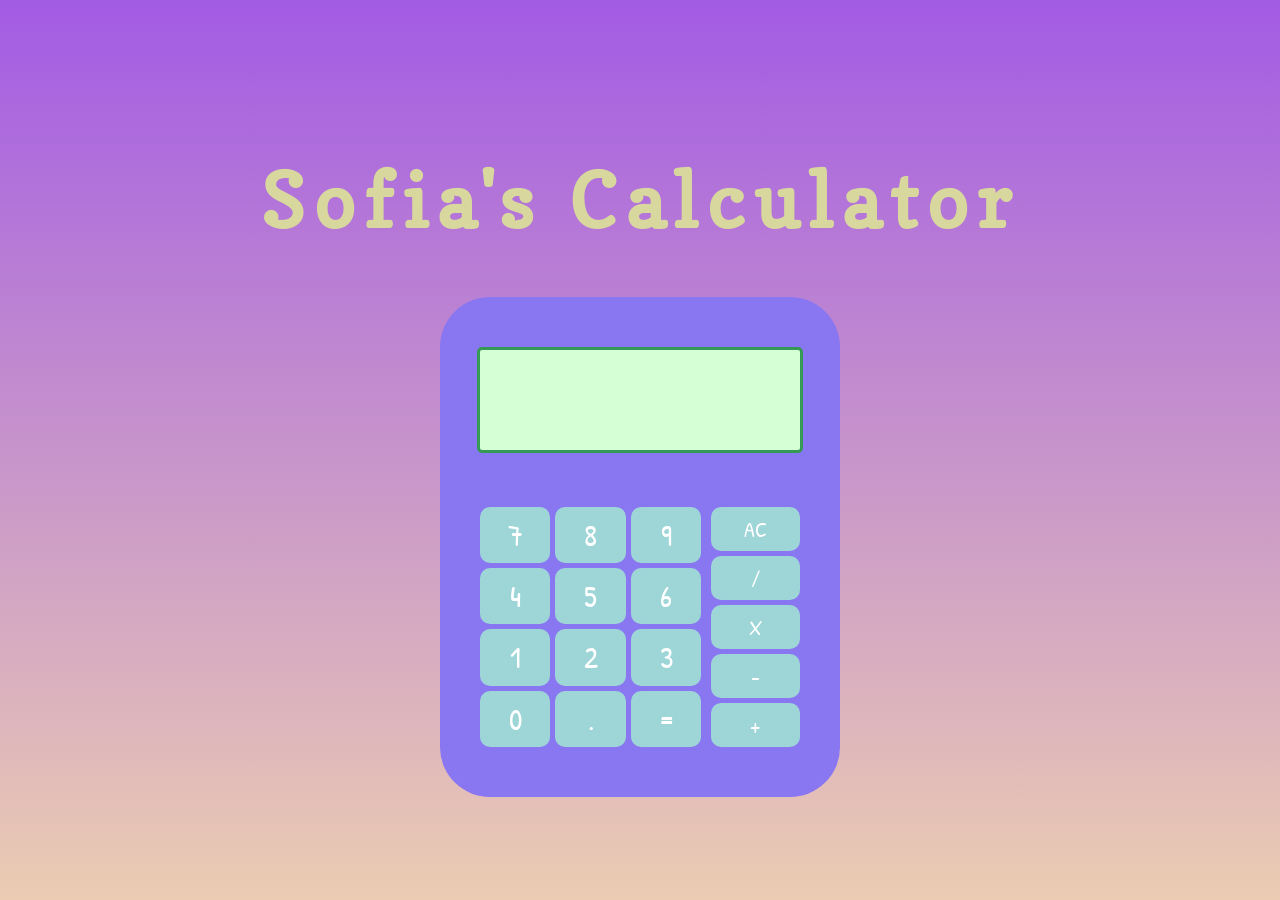
==== calculator.html @ 4cc086f8 "Add button animation, add classes to buttons via javascript" ====
<!DOCTYPE html>
<html lang="en">

<head>
    <meta charset="UTF-8">
    <meta http-equiv="X-UA-Compatible" content="IE=edge">
    <meta name="viewport" content="width=device-width, initial-scale=1.0">
    <link rel="stylesheet" href="styles.css">
    <link rel="preconnect" href="https://fonts.googleapis.com">
    <link rel="preconnect" href="https://fonts.gstatic.com" crossorigin>
    <link href="https://fonts.googleapis.com/css2?family=Copse&family=Patrick+Hand&display=swap" rel="stylesheet">
    <title>Sofia's Calculator!</title>
</head>

<body>
    <h1>Sofia's Calculator</h1>
    <div id="calcContainer">
        <div id="calcBitsContainer">
            <div id="display"></div>
            <div id="buttonsContainer">
                <div id="middleButtonsContainer">
                    <button>7</button>
                    <button>8</button>
                    <button>9</button>
                    <button>4</button>
                    <button>5</button>
                    <button>6</button>
                    <button>1</button>
                    <button>2</button>
                    <button>3</button>
                    <button>0</button>
                    <button>.</button>
                    <button>=</button>
                </div>
                <div id="sideButtonsContainer">
                    <button>AC</button>
                    <button>/</button>
                    <button>X</button>
                    <button>-</button>
                    <button>+</button>
                </div>
            </div>
        </div>
    </div>
</body>

<script src="calculator.js"></script>

</html>
---- styles.css ----
html, body {
    height: 100%;
    margin: 0;
    background: rgb(162,109,184);
    background: linear-gradient(180deg, rgb(162, 91, 228) 0%, rgb(236, 204, 178) 100%);

    display:            flex;
    flex-direction:     column;
    justify-content:    center;
    align-items:        center;
}

h1 {
    font-family: 'Copse', serif;
    font-size: 75px;
    letter-spacing: 10px;
    text-align: center;

    color: rgb(216, 215, 158);
}

#calcContainer {
    height:         500px;
    width:          400px;

    border-radius:  50px;
    background-color: rgb(137, 118, 241);

    display:            flex;
    flex-direction:     column;
    justify-content:    center;
    align-items:        center;
}

#calcBitsContainer {
    height: 80%;
    width: 80%;

    display:            flex;
    flex-direction:     column;
    justify-content:    space-between;
    align-items:        center;
}

#display {
    height: 25%;
    width: 100%;

    border: 3px solid rgb(52, 153, 85);
    border-radius: 5px;
    background-color: rgb(213, 255, 213);
}

#buttonsContainer {
    height: 60%;
    width: 100%;

    display:    flex;
    gap:        10px;
}

#middleButtonsContainer {
    width:  100%;

    display: grid;
    grid-template-columns:  
    1fr 1fr 1fr;
    grid-template-rows:     
    1fr 1fr 1fr 1fr;
    gap: 5px;
}

#sideButtonsContainer {
    width: 40%;

    display: grid;
    grid-template-columns: 1fr;
    gap: 5px;
}

button {
    font-family: 'Patrick Hand', cursive;
    font-size: 30px;
    
    color:              rgb(255, 255, 255);
    background-color:   rgb(158, 214, 216);
    
    border-radius: 10px;
    padding:        0;
    border-style: none;
}

button:hover {
    background-color: rgb(186, 235, 236);
}

button:active {
    background-color: rgb(117, 184, 185);
    padding-top: 10px;
    box-shadow: 0px 2px rgb(119, 101, 221) inset;
}

.sideButton {
    font-size: 22px;
}
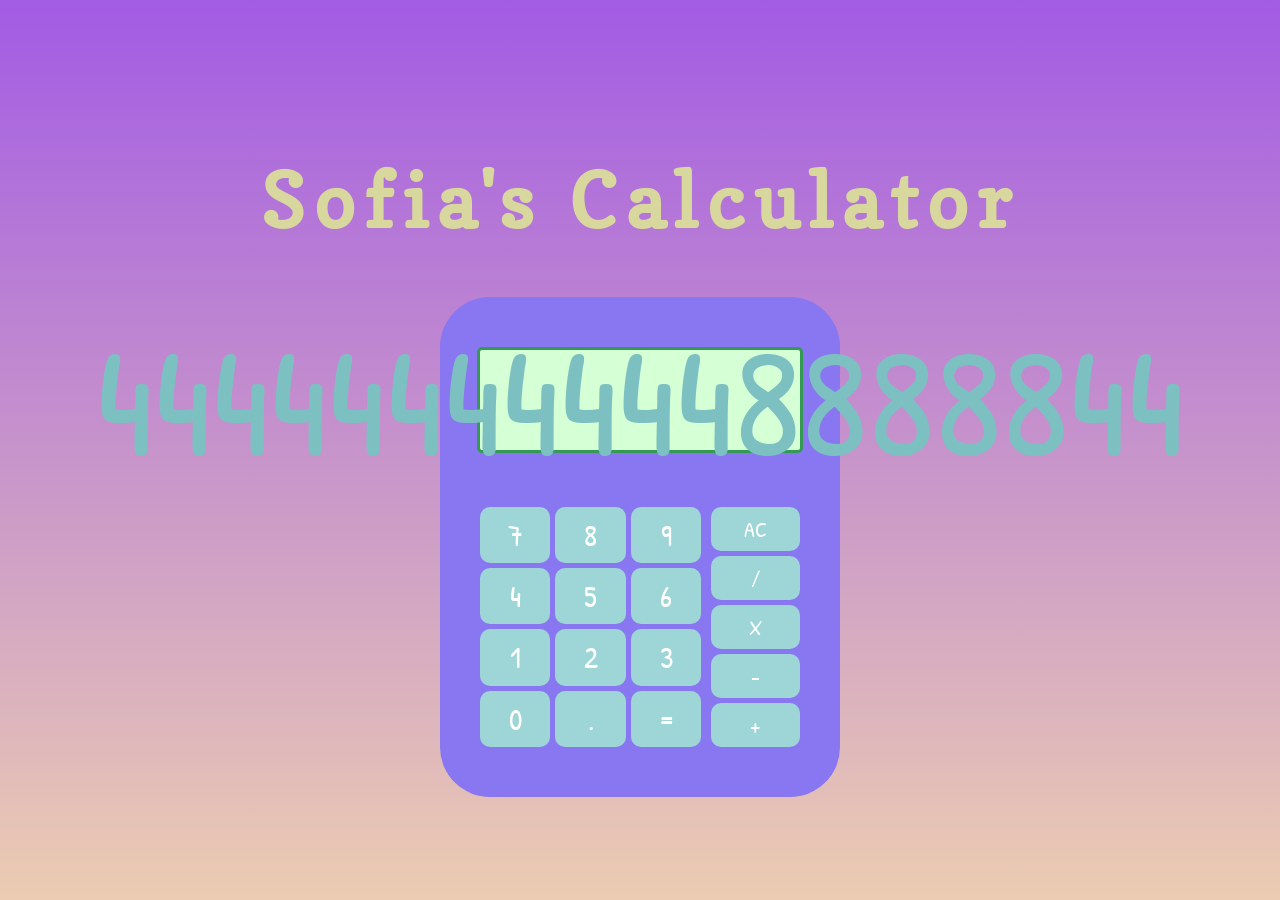
==== commit d1a89d09: "Add sample text for calculator" ====
--- a/calculator.html
+++ b/calculator.html
@@ -16,7 +16,9 @@
     <h1>Sofia's Calculator</h1>
     <div id="calcContainer">
         <div id="calcBitsContainer">
-            <div id="display"></div>
+            <div id="displayContainer">
+                <div id="display">444444444448888844</div>
+            </div>
             <div id="buttonsContainer">
                 <div id="middleButtonsContainer">
                     <button>7</button>
--- a/styles.css
+++ b/styles.css
@@ -42,13 +42,27 @@
     align-items:        center;
 }
 
-#display {
+#displayContainer {
     height: 25%;
     width: 100%;
 
     border: 3px solid rgb(52, 153, 85);
     border-radius: 5px;
     background-color: rgb(213, 255, 213);
+
+    display: flex;
+    justify-content: center;
+    align-items: center;
+
+}
+
+#display {
+    font-family: 'Patrick Hand', cursive;
+    font-size: 12vw;
+
+    color: rgb(125, 192, 194);;
+
+    white-space: nowrap;
 }
 
 #buttonsContainer {
@@ -75,6 +89,7 @@
 
     display: grid;
     grid-template-columns: 1fr;
+    grid-template-rows: 1fr 1fr 1fr 1fr 1fr;
     gap: 5px;
 }
 
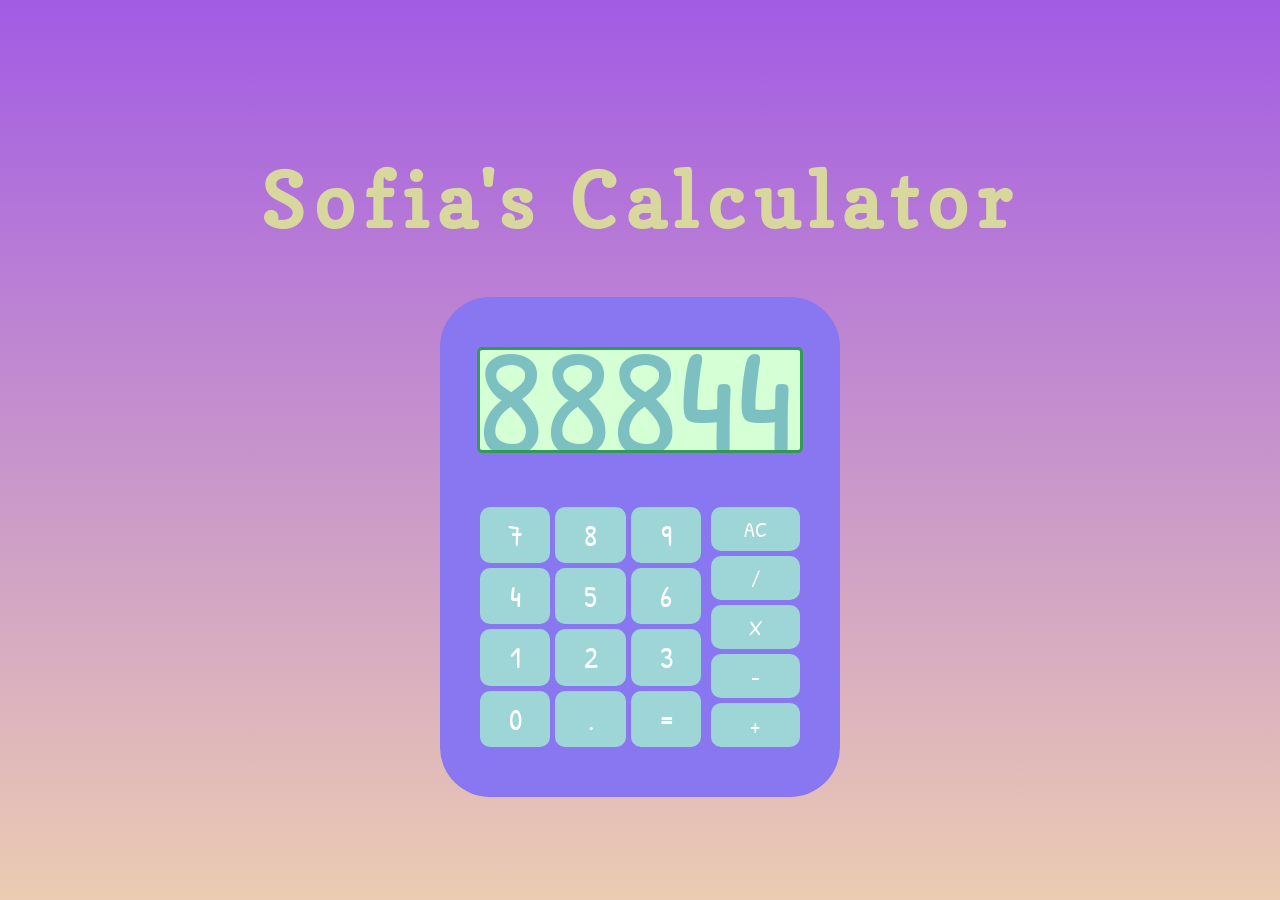
==== commit 63eeeb0c: "Add more detailed class and ids to html for js" ====
--- a/calculator.html
+++ b/calculator.html
@@ -35,11 +35,11 @@
                     <button>=</button>
                 </div>
                 <div id="sideButtonsContainer">
-                    <button>AC</button>
-                    <button>/</button>
-                    <button>X</button>
-                    <button>-</button>
-                    <button>+</button>
+                    <button id="clearButton">AC</button>
+                    <button class="operand">/</button>
+                    <button class="operand">X</button>
+                    <button class="operand">-</button>
+                    <button class="operand">+</button>
                 </div>
             </div>
         </div>
--- a/styles.css
+++ b/styles.css
@@ -51,9 +51,10 @@
     background-color: rgb(213, 255, 213);
 
     display: flex;
-    justify-content: center;
+    justify-content: flex-end;
     align-items: center;
 
+    overflow: hidden;
 }
 
 #display {
@@ -61,8 +62,8 @@
     font-size: 12vw;
 
     color: rgb(125, 192, 194);;
-
-    white-space: nowrap;
+    
+    margin-right: 6px;
 }
 
 #buttonsContainer {
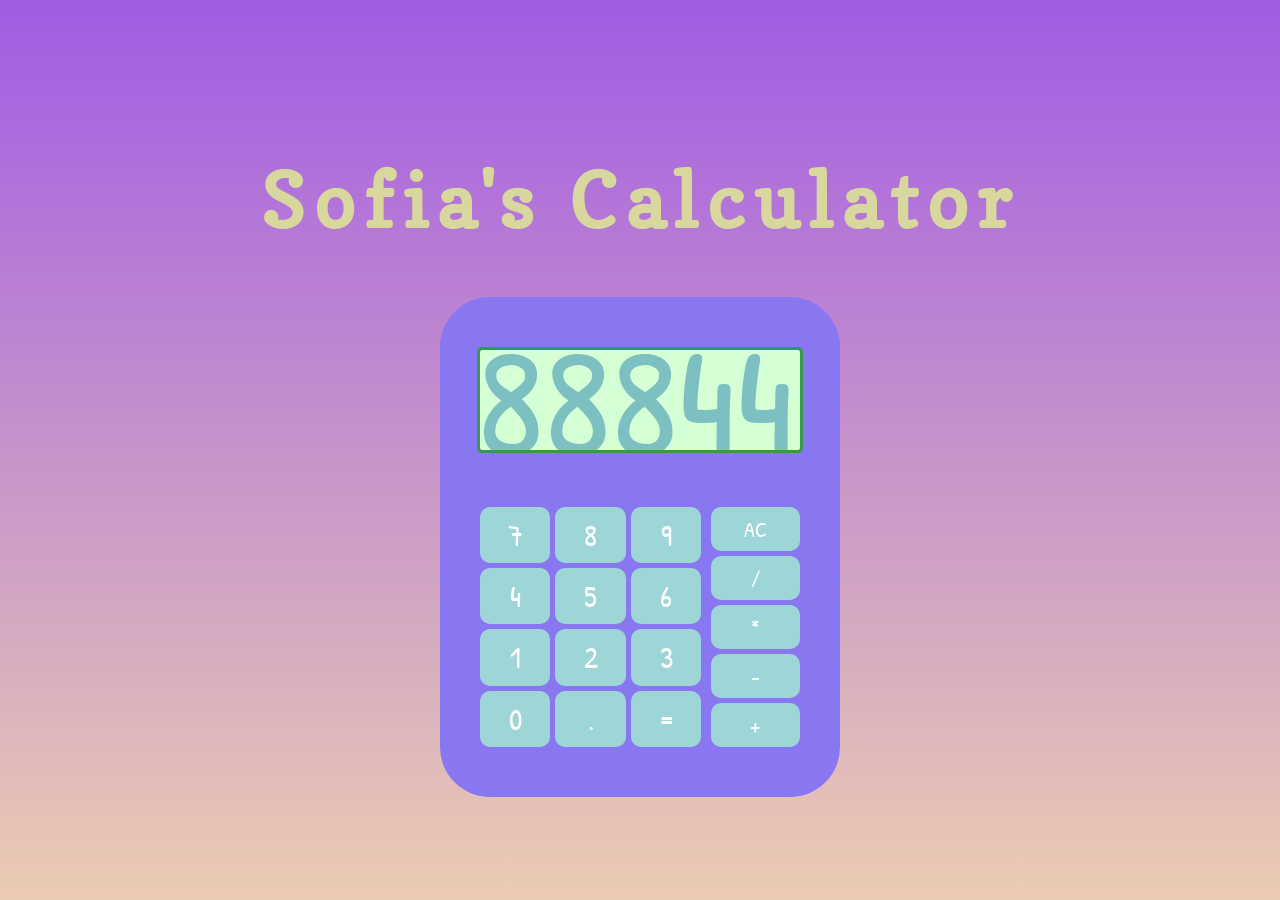
==== commit 9434d024: "Rewrite operandPress so that only one operand can be visible in calc at a time" ====
--- a/calculator.html
+++ b/calculator.html
@@ -31,13 +31,13 @@
                     <button>2</button>
                     <button>3</button>
                     <button>0</button>
-                    <button>.</button>
-                    <button>=</button>
+                    <button id="decimalButton">.</button>
+                    <button id="equalsButton">=</button>
                 </div>
                 <div id="sideButtonsContainer">
                     <button id="clearButton">AC</button>
                     <button class="operand">/</button>
-                    <button class="operand">X</button>
+                    <button class="operand">*</button>
                     <button class="operand">-</button>
                     <button class="operand">+</button>
                 </div>
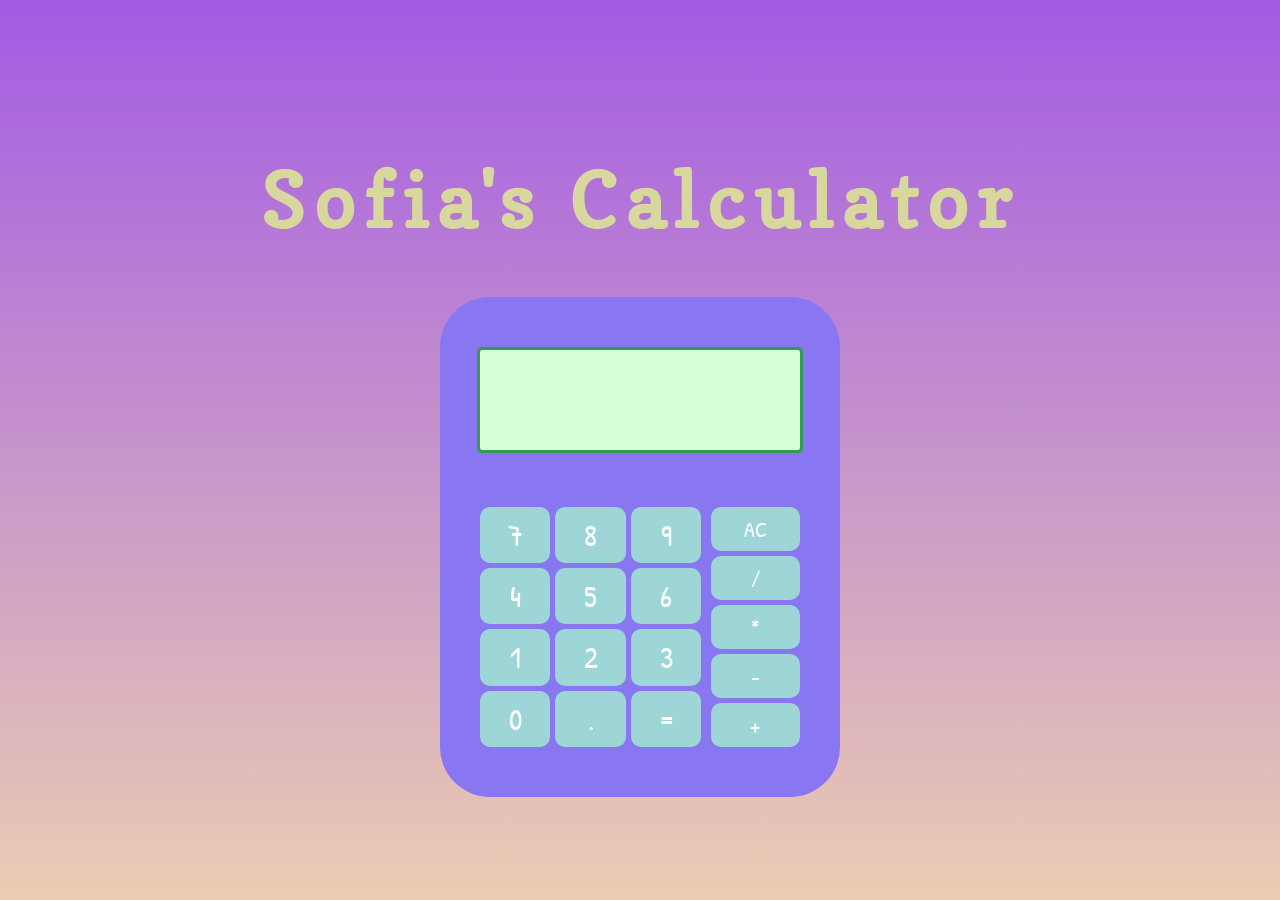
==== commit 0dbfb0f8: "Add all event listener functions" ====
--- a/calculator.html
+++ b/calculator.html
@@ -17,7 +17,7 @@
     <div id="calcContainer">
         <div id="calcBitsContainer">
             <div id="displayContainer">
-                <div id="display">444444444448888844</div>
+                <div id="display"></div>
             </div>
             <div id="buttonsContainer">
                 <div id="middleButtonsContainer">
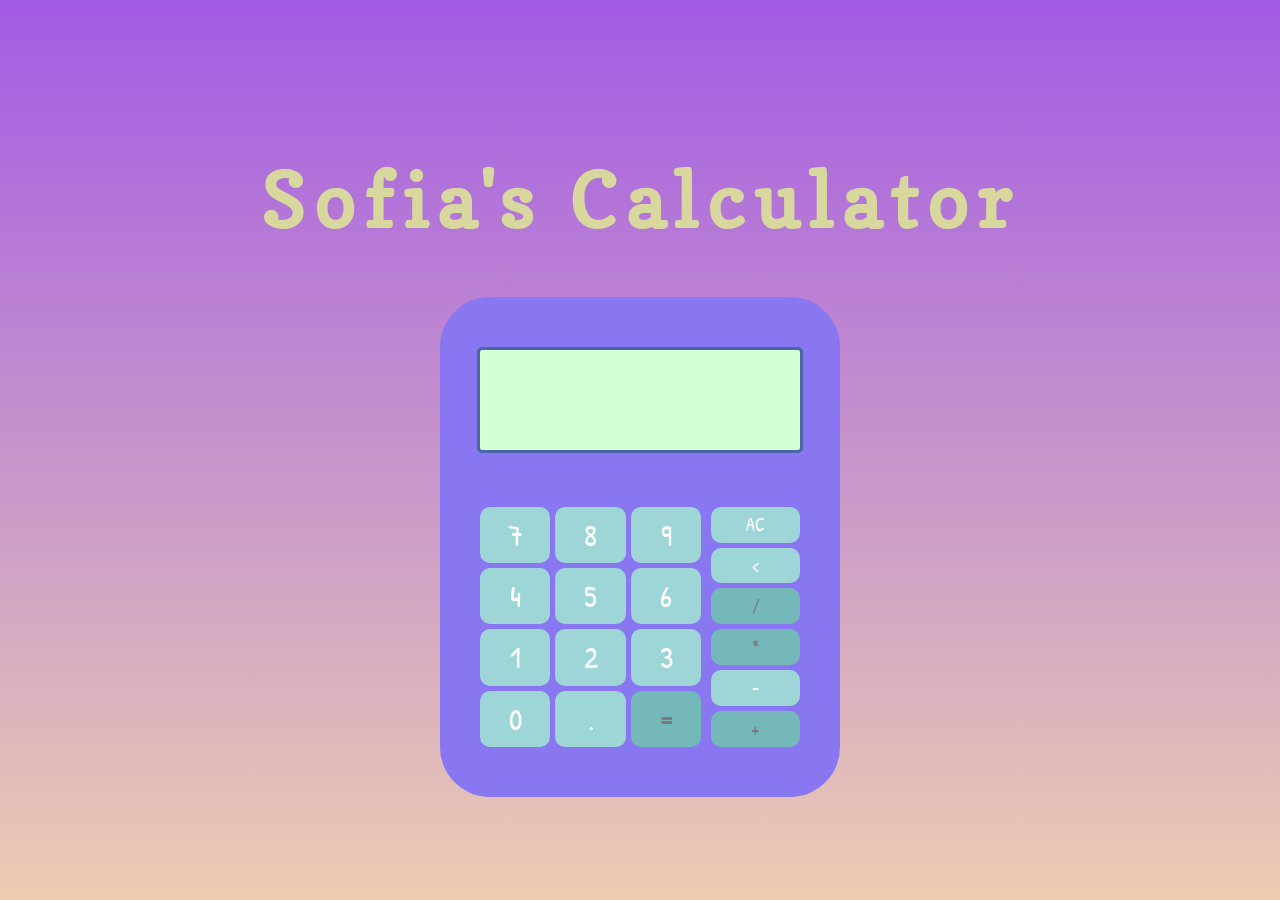
==== commit 2dc83882: "Add backspace button" ====
--- a/calculator.html
+++ b/calculator.html
@@ -36,6 +36,7 @@
                 </div>
                 <div id="sideButtonsContainer">
                     <button id="clearButton">AC</button>
+                    <button id="backspaceButton"><</button>
                     <button class="operand">/</button>
                     <button class="operand">*</button>
                     <button class="operand">-</button>
--- a/styles.css
+++ b/styles.css
@@ -46,9 +46,10 @@
     height: 25%;
     width: 100%;
 
-    border: 3px solid rgb(52, 153, 85);
+    border: 3px solid rgb(73, 103, 168);
     border-radius: 5px;
     background-color: rgb(213, 255, 213);
+    /* background: linear-gradient(180deg, rgb(206, 248, 255) 0%, rgb(213, 255, 244) 100%); */
 
     display: flex;
     justify-content: flex-end;
@@ -59,7 +60,7 @@
 
 #display {
     font-family: 'Patrick Hand', cursive;
-    font-size: 12vw;
+    font-size: 75px;
 
     color: rgb(125, 192, 194);;
     
@@ -90,7 +91,7 @@
 
     display: grid;
     grid-template-columns: 1fr;
-    grid-template-rows: 1fr 1fr 1fr 1fr 1fr;
+    grid-template-rows: 1fr 1fr 1fr 1fr 1fr 1fr;
     gap: 5px;
 }
 
@@ -111,11 +112,17 @@
 }
 
 button:active {
+    box-sizing: border-box;
     background-color: rgb(117, 184, 185);
     padding-top: 10px;
     box-shadow: 0px 2px rgb(119, 101, 221) inset;
 }
 
 .sideButton {
-    font-size: 22px;
+    font-size: 18px;
+}
+
+button.disabled {
+    color:              rgb(122, 122, 122);
+    background-color:   rgb(117, 184, 185);
 }
